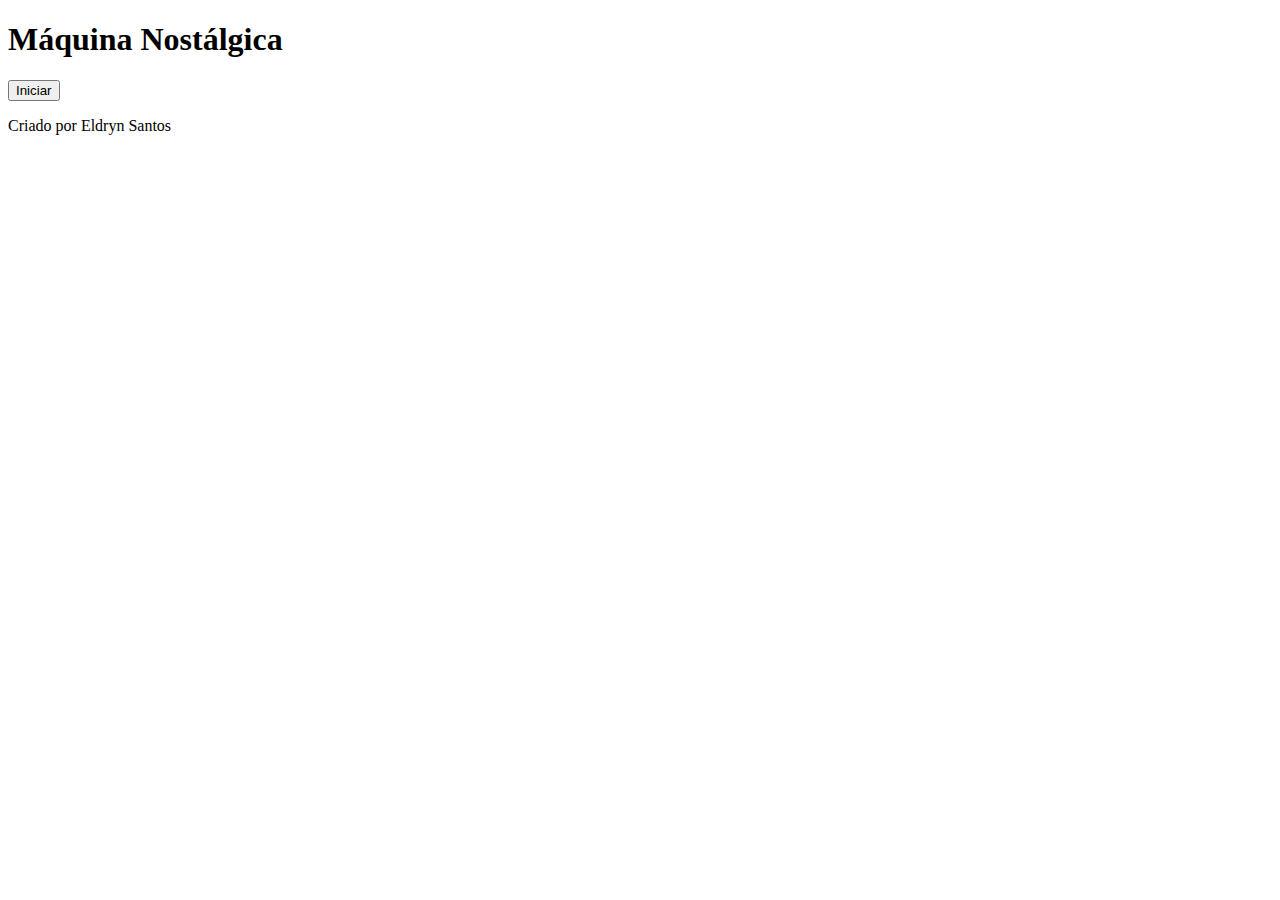
==== Site/index.html @ a1580915 "HTML, CSS e JS básico" ====
<!DOCTYPE html>
<html lang="pt-br">
<head>
    <meta charset="UTF-8">
    <meta http-equiv="X-UA-Compatible" content="IE=edge">
    <meta name="viewport" content="width=device-width, initial-scale=1.0">
    <title>Máquina Nostálgica</title>
    <link rel="stylesheet" media="screen and (max-width: 900px) and (min-width: 650px)"href="estilos/style.css"> 
</head>
<body>
    <div id="screen">
        <h1> Máquina Nostálgica</h1>
        <main>
            
        </main>
        <div id="botao-container">
            <audio id="aud">
                <source src="media/sound-eff.mp3" type="audio/mp3"> 

            </audio>
            <a href="main.html"> <input type="button" id="botao" value="Iniciar" onmouseenter="tocar()"></a>
        </div>
    </div>
    <footer>
        <p>Criado por Eldryn Santos</p>
    </footer>
    
    <script src="scripts/script.js"></script>
</body>
</html>
---- Site/estilos/style.css ----
@charset "UTF-8";

@import url('https://fonts.googleapis.com/css2?family=Great+Vibes&family=Roboto+Mono&display=swap');

*{
    margin: 0;
    padding: 0;
}

body{
    background-color: #131a1d;
    background-image:url(/Site/media/tv-02.jpg);
    background-repeat: no-repeat;
    background-size: cover;
    background-position: center top;
}


body > div#screen > h1 {
    margin: 0px 15px;
    padding: 10px;

    font-size: 5em;    
    font-family: 'Great Vibes', cursive , Arial, Helvetica, sans-serif;
    font-weight: lighter;
    
    text-align: center;
    color: white;
    text-shadow: 8px 8px 5px #000000;

}

main{
    height: 75vh;
}

div#botao-container{
    display: flex;
    flex-direction: row;
    justify-content: center;
    align-items: center;
    position: relative;
    bottom: 40px;
    }

input#botao{
    font-size: 1.6em;
    font-family: 'Roboto Mono', monospace;

    width: 320px;

    background-color: rgba(0, 0, 0, 0.342);
    color: white;    
    border-radius: 20px;
    padding: 10px;


    border-style: none;
}

input#botao:hover{
    background-color: #C1D9D9;
    color:#026873 ;
    transition: 1s ease;

}

footer > p {
    background-color: transparent;
    color: white;
    text-align: center;
    font-family:'Roboto Mono', monospace;
}
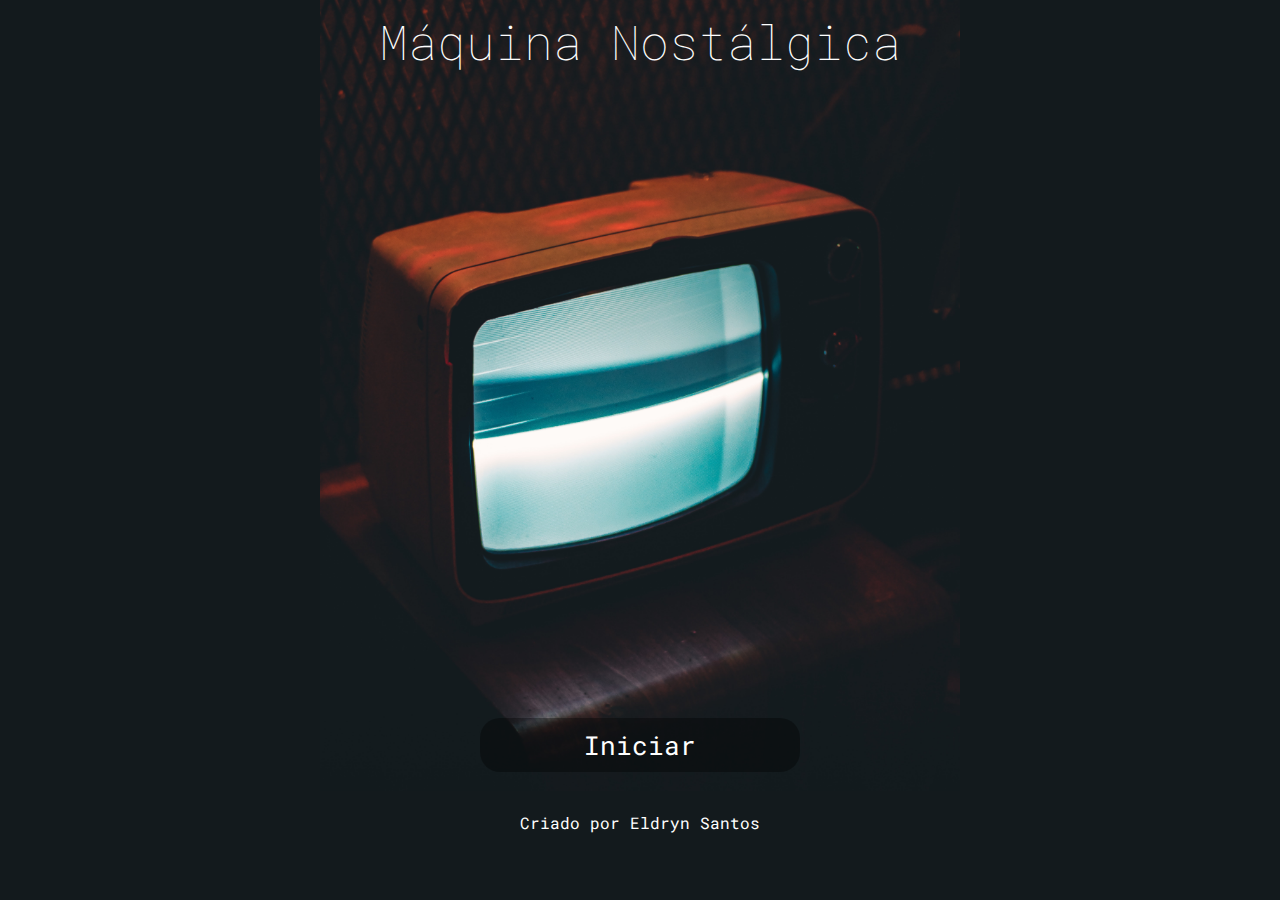
==== commit 6a890d42: "Alterações para responsividade" ====
--- a/Site/index.html
+++ b/Site/index.html
@@ -5,7 +5,7 @@
     <meta http-equiv="X-UA-Compatible" content="IE=edge">
     <meta name="viewport" content="width=device-width, initial-scale=1.0">
     <title>Máquina Nostálgica</title>
-    <link rel="stylesheet" media="screen and (max-width: 900px) and (min-width: 650px)"href="estilos/style.css"> 
+    <link rel="stylesheet" href="estilos/style.css"> 
 </head>
 <body>
     <div id="screen">
@@ -18,7 +18,7 @@
                 <source src="media/sound-eff.mp3" type="audio/mp3"> 
 
             </audio>
-            <a href="main.html"> <input type="button" id="botao" value="Iniciar" onmouseenter="tocar()"></a>
+            <a href="main.html"><input type="button" id="botao" value="Iniciar" onmouseenter="tocar()"></a>
         </div>
     </div>
     <footer>
--- a/Site/estilos/style.css
+++ b/Site/estilos/style.css
@@ -7,7 +7,12 @@
     padding: 0;
 }
 
+/* background-color: #131a1d ;*/
+
+@media screen and (max-width: 900px) and (min-width: 650px);
+
 body{
+    
     background-color: #131a1d;
     background-image:url(/Site/media/tv-02.jpg);
     background-repeat: no-repeat;
@@ -20,14 +25,12 @@
     margin: 0px 15px;
     padding: 10px;
 
-    font-size: 5em;    
-    font-family: 'Great Vibes', cursive , Arial, Helvetica, sans-serif;
+    font-size: 3em;    
+    font-family: 'Roboto Mono', monospace;
     font-weight: lighter;
     
     text-align: center;
     color: white;
-    text-shadow: 8px 8px 5px #000000;
-
 }
 
 main{
@@ -71,3 +74,28 @@
     text-align: center;
     font-family:'Roboto Mono', monospace;
 }
+
+@media screen and (max-width: 649px ) {
+
+    body{
+        background-color: #131a1d;
+        background-image:url(/Site/media/tv-02.jpg);
+        background-repeat: no-repeat;
+        background-size: 100vw;
+        background-position: center top;
+    }
+
+
+    
+}
+
+@media screen and (min-width: 901px ) {
+    body{
+        background-color: #131a1d;
+        background-image:url(/Site/media/tv-02.jpg);
+        background-repeat: no-repeat;
+        background-attachment: center center;
+        background-size: 50vw;
+        background-position: center top;
+    }
+}